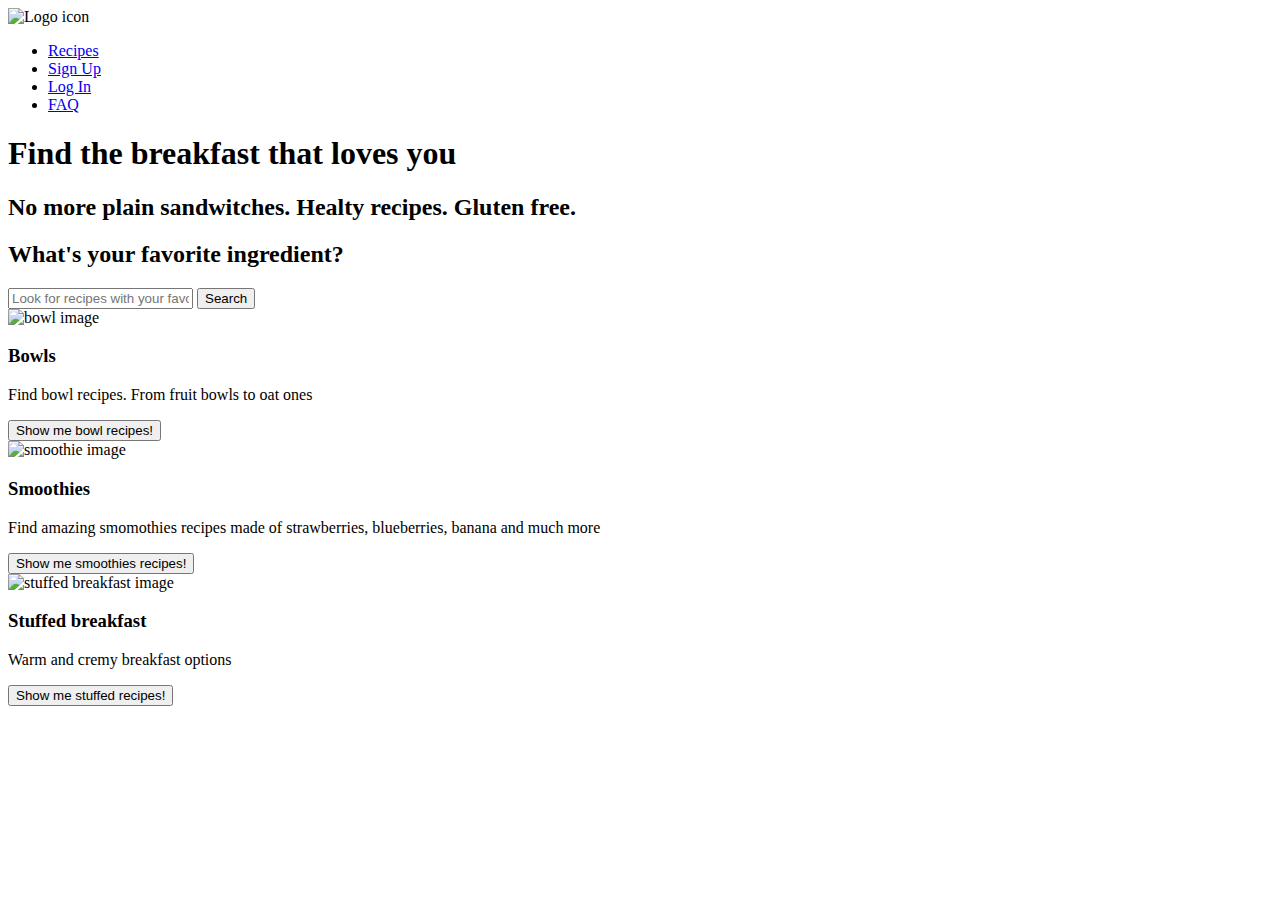
==== index.html @ 929127d6 "add recipes and recipe-product pages" ====
<!DOCTYPE html>
<html lang="en">
  <head>
    <meta charset="UTF-8" />
    <meta name="viewport" content="width=device-width, initial-scale=1.0" />
    <meta http-equiv="X-UA-Compatible" content="ie=edge" />
    <title>Project1</title>
    <link rel="stylesheet" href="/styles/style.css">
  </head>

  <body>
    <!-- Header -->
     <header class= "header">
       <div class="menu">
         <div class = "logo">
           <img src="" alt="Logo icon">
         </div>
         <nav class= "nav-bar">
            <ul class= "nav-bar-ul">
             <li><a class="nav-bar-item" href="#recipes">Recipes</a></li>
             <li><a class="nav-bar-item" href="#signup">Sign Up</a></li>
             <li><a class="nav-bar-item" href="#login">Log In</a></li>
             <li><a class="nav-bar-item" href="#faq">FAQ</a></li>
            </ul>
          </nav>
        </div>
        <div class= "presentation">
            <h1>Find the breakfast that loves you</h1>
            <h2>No more plain sandwitches. Healty recipes. Gluten free.</h2>
         </div>
      </header>

      <!-- Section 1 -->

      <section class = "search-form-section">
          <div>
              <h2>What's your favorite ingredient?</h2>
              <form action="" method="get" class="search-form">
                <label for="search"></label>
                <input type="text" id="search" name="search" placeholder="Look for recipes with your favorite ingredient">
                <button type="submit">Search</button>
              </form>
          </div>
      </section>

     <!-- Section 2 -->

     <section class = "categories">
         <article class = "recipe-category">
             <div>
                 <div>
                     <img src="/img/smoothies_category.jpg" alt="bowl image">
                 </div>
                 <h3>Bowls</h3>
                 <p>Find bowl recipes. From fruit bowls to oat ones</p>
                 <button type="button">Show me bowl recipes!</button>
             </div>
         </article>

         <article class = "recipe-category">
            <div>
                <div>
                    <img src="/img/smoothies_category.jpg" alt="smoothie image">
                </div>
                <h3>Smoothies</h3>
                <p>Find amazing smomothies recipes made of strawberries, blueberries, banana and much more</p>
                <button type="button">Show me smoothies recipes!</button>
            </div>
        </article>

        <article class = "recipe-category">
            <div>
                <div>
                    <img src="/img/stuffed_category.jpg" alt="stuffed breakfast image">
                </div>
                <h3>Stuffed breakfast</h3>
                <p>Warm and cremy breakfast options</p>
                <button type="button">Show me stuffed recipes!</button>
            </div>
        </article>

     </section>
</body>
---- styles/style.css ----
@import url('https://fonts.googleapis.com/css2?family=Montserrat:wght@300&display=swap');

/* *{
    margin: 0;
    padding: 0;
}  

body {
    font-family: 'Montserrat', sans-serif;
    font-size:10px;
}

.logo img{
    width: 180px;
}

.nav-bar{
    width: 26%;
}

.nav-bar-ul{
    display:flex;
    justify-content: space-between;
    align-items: center;
    list-style: none;
    font-size: 1.5em; 
    font-weight: bold;
}

.nav-bar-ul a {
    text-decoration: none;
    color: black;
}

.menu {
    display:flex;
    justify-content: space-between;
    align-items: center;
    margin: 12px 30px;
}

.presentation{
    background: url(/img/home_background.jpg);
    background-position:0 0;
    background-repeat: no-repeat;
    background-size: cover;
    height:120vh;
    position: relative;
}

.presentation h1 {
    font-size: 6em;
    color: #fff;
    position: absolute;
    left: 50%;
    top:32%;
    transform: translate(-50%, -50%);
    text-align: center;
}

.presentation h2{
    font-size: 2em;
    color: #fff;
    position: absolute;
    left: 50%;
    top:42%;
    transform: translate(-50%, -50%);
    font-weight: lighter;
    width: 42%;
    text-align: center;
}

 */
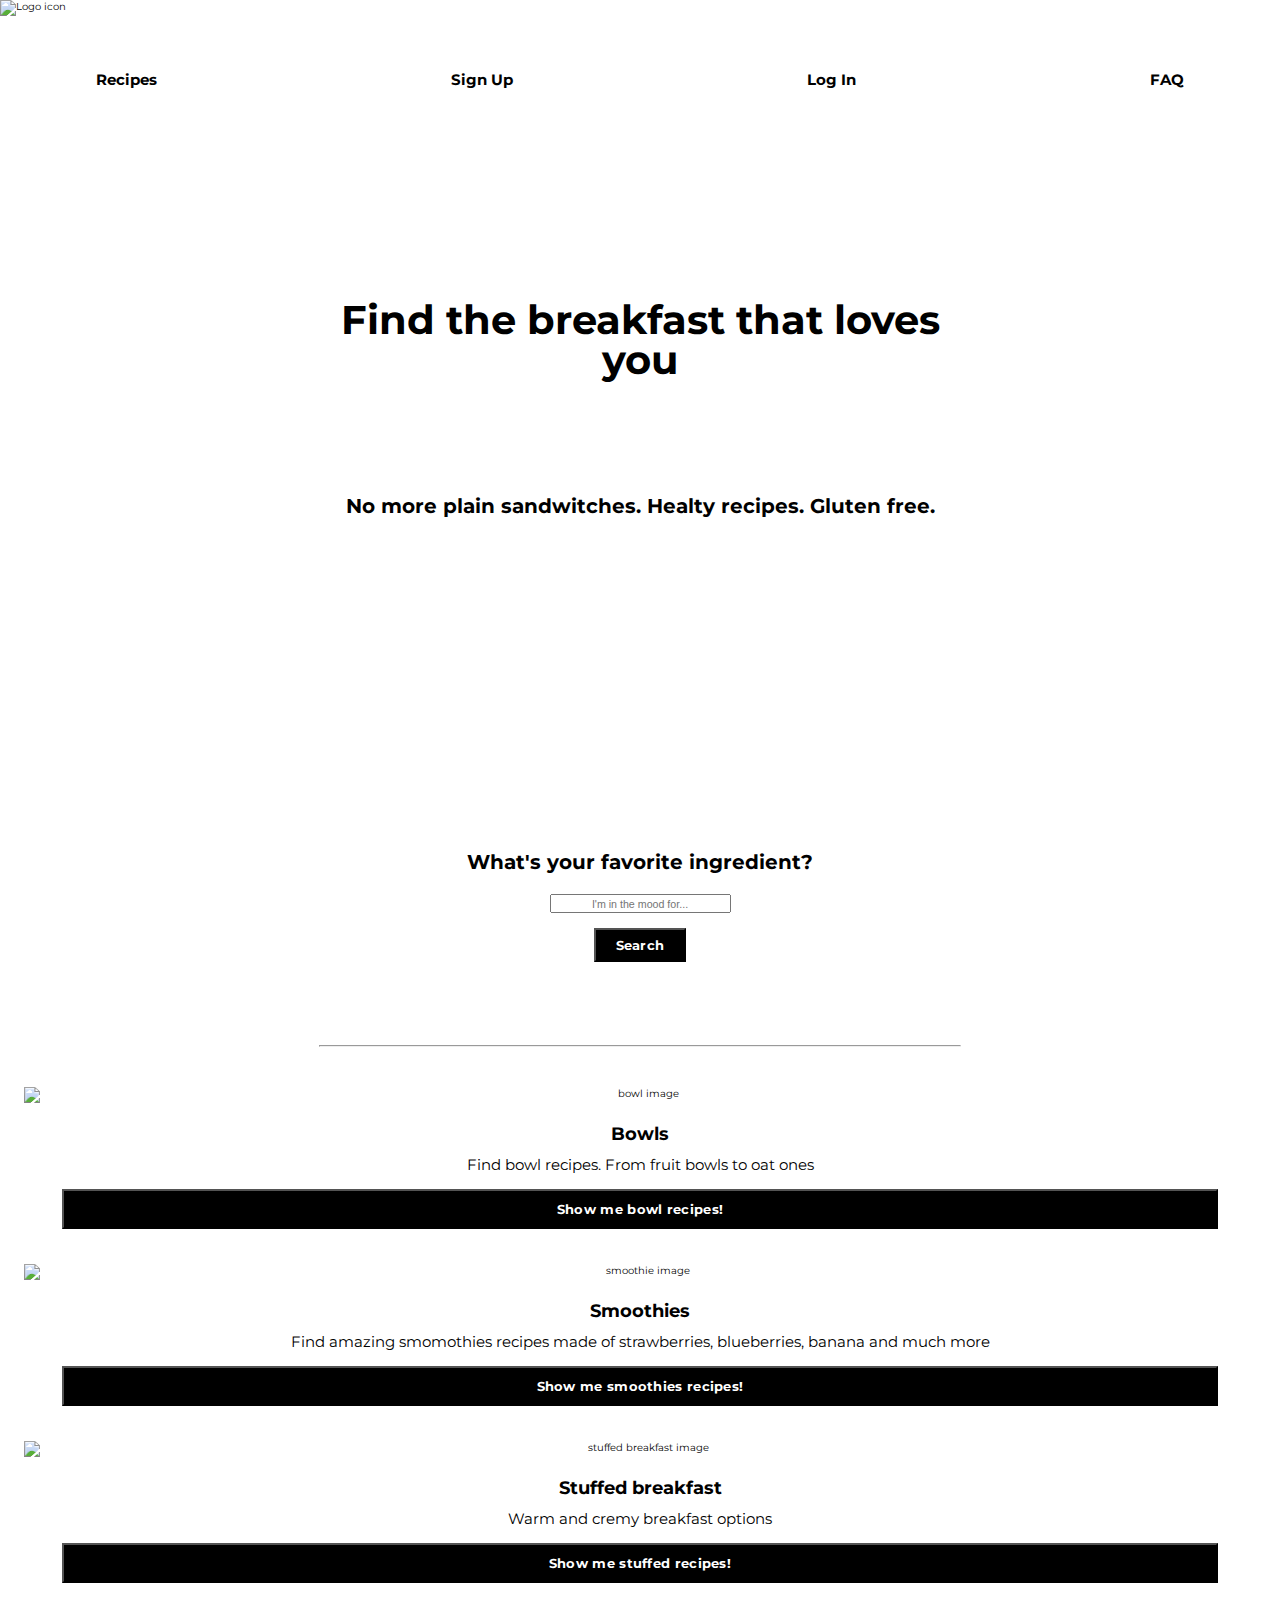
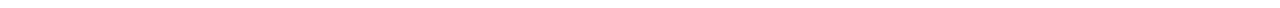
==== commit d5c257e5: "add index page styles" ====
--- a/index.html
+++ b/index.html
@@ -3,7 +3,6 @@
   <head>
     <meta charset="UTF-8" />
     <meta name="viewport" content="width=device-width, initial-scale=1.0" />
-    <meta http-equiv="X-UA-Compatible" content="ie=edge" />
     <title>Project1</title>
     <link rel="stylesheet" href="/styles/style.css">
   </head>
@@ -17,10 +16,10 @@
          </div>
          <nav class= "nav-bar">
             <ul class= "nav-bar-ul">
-             <li><a class="nav-bar-item" href="#recipes">Recipes</a></li>
-             <li><a class="nav-bar-item" href="#signup">Sign Up</a></li>
-             <li><a class="nav-bar-item" href="#login">Log In</a></li>
-             <li><a class="nav-bar-item" href="#faq">FAQ</a></li>
+             <li><a class="nav-bar-item" href="recipes.html">Recipes</a></li>
+             <li><a class="nav-bar-item" href="signup.html">Sign Up</a></li>
+             <li><a class="nav-bar-item" href="login.html">Log In</a></li>
+             <li><a class="nav-bar-item" href="faq.html">FAQ</a></li>
             </ul>
           </nav>
         </div>
@@ -37,10 +36,11 @@
               <h2>What's your favorite ingredient?</h2>
               <form action="" method="get" class="search-form">
                 <label for="search"></label>
-                <input type="text" id="search" name="search" placeholder="Look for recipes with your favorite ingredient">
+                <input type="text" id="search" name="search" placeholder="I'm in the mood for...">
                 <button type="submit">Search</button>
               </form>
           </div>
+          <hr>
       </section>
 
      <!-- Section 2 -->
@@ -53,7 +53,7 @@
                  </div>
                  <h3>Bowls</h3>
                  <p>Find bowl recipes. From fruit bowls to oat ones</p>
-                 <button type="button">Show me bowl recipes!</button>
+                 <button type="button" class="recipe-category-btn">Show me bowl recipes!</button>
              </div>
          </article>
 
@@ -64,7 +64,7 @@
                 </div>
                 <h3>Smoothies</h3>
                 <p>Find amazing smomothies recipes made of strawberries, blueberries, banana and much more</p>
-                <button type="button">Show me smoothies recipes!</button>
+                <button type="button" class="recipe-category-btn">Show me smoothies recipes!</button>
             </div>
         </article>
 
@@ -75,9 +75,10 @@
                 </div>
                 <h3>Stuffed breakfast</h3>
                 <p>Warm and cremy breakfast options</p>
-                <button type="button">Show me stuffed recipes!</button>
+                <button type="button" class="recipe-category-btn">Show me stuffed recipes!</button>
             </div>
         </article>
 
      </section>
-</body>+  </body>
+</html>
--- a/styles/style.css
+++ b/styles/style.css
@@ -1,6 +1,6 @@
 @import url('https://fonts.googleapis.com/css2?family=Montserrat:wght@300&display=swap');
 
-/* *{
+ *{
     margin: 0;
     padding: 0;
 }  
@@ -10,14 +10,23 @@
     font-size:10px;
 }
 
+/* nav bar menu */
 .logo img{
-    width: 180px;
+    width: 200px;
 }
 
-.nav-bar{
-    width: 26%;
+.logo {
+    height: 70px;
 }
 
+/* conjunt de links*/
+.nav-bar{
+    width: 85%;
+    margin: 0 auto;
+    height: 40px;
+}
+
+/* cada un dels links*/
 .nav-bar-ul{
     display:flex;
     justify-content: space-between;
@@ -32,42 +41,118 @@
     color: black;
 }
 
-.menu {
-    display:flex;
-    justify-content: space-between;
-    align-items: center;
-    margin: 12px 30px;
-}
-
+/* background picture */
 .presentation{
     background: url(/img/home_background.jpg);
     background-position:0 0;
     background-repeat: no-repeat;
     background-size: cover;
-    height:120vh;
+    height:80vh;
     position: relative;
 }
 
 .presentation h1 {
-    font-size: 6em;
-    color: #fff;
+    font-size: 4em;
+    color:black;
     position: absolute;
     left: 50%;
     top:32%;
     transform: translate(-50%, -50%);
     text-align: center;
+    line-height: 1em;
 }
 
 .presentation h2{
     font-size: 2em;
-    color: #fff;
+    color: black;
     position: absolute;
     left: 50%;
-    top:42%;
+    top:55%;
     transform: translate(-50%, -50%);
-    font-weight: lighter;
-    width: 42%;
+    font-weight: bold;
+    width: 50%;
     text-align: center;
 }
 
- */+hr{
+    width: 50%;
+    color: rgb(190, 188, 188);
+    margin: 30px auto;
+}
+
+ /* input form section */
+
+ .search-form-section div{
+    width: 100%;
+    height: 185px;
+ }
+
+ .search-form-section h2 {
+    font-size: 2em;
+    text-align: center;
+    width: 60%;
+    justify-content: center;
+    margin:0 auto;
+    padding:20px;
+    font-weight: bold;
+ }
+
+ .search-form{
+     display:flex;
+     width: 50%;
+     flex-direction: column;
+     align-items: center;
+     margin: 0 auto;
+ }
+
+ .search-form ::placeholder {
+     font-size: 0.8em;
+     text-align: center;
+ }
+
+ .search-form > button {
+    margin: 15px 50px;
+    font-size: 1.3em;
+    font-family: montserrat;
+    font-weight: bold;
+    letter-spacing:0.3px;
+    background-color: black;
+    color: white;
+    padding:7px 20px 7px 20px;   
+ }
+
+  /* recipes cagetories section */
+
+.recipe-category div{
+    display:flex;
+    flex-direction: column;
+    justify-content: center;
+    text-align: center;
+    margin: 10px 12px;
+}
+
+h3{
+    font-size: 1.8em;
+    padding: 10px;
+    font-weight: bold;
+}
+
+.recipe-category p{
+    font-size: 1.5em;
+    margin: 0px 30px;
+}
+
+.recipe-category-btn{
+    margin: 15px 50px;
+    font-size: 1.3em;
+    font-family: montserrat;
+    font-weight: bold;
+    letter-spacing:0.3px;
+    background-color: black;
+    color: white;
+    padding:10px 10px 10px 10px;
+}
+
+.recipe-category img{
+    width: 100%;
+}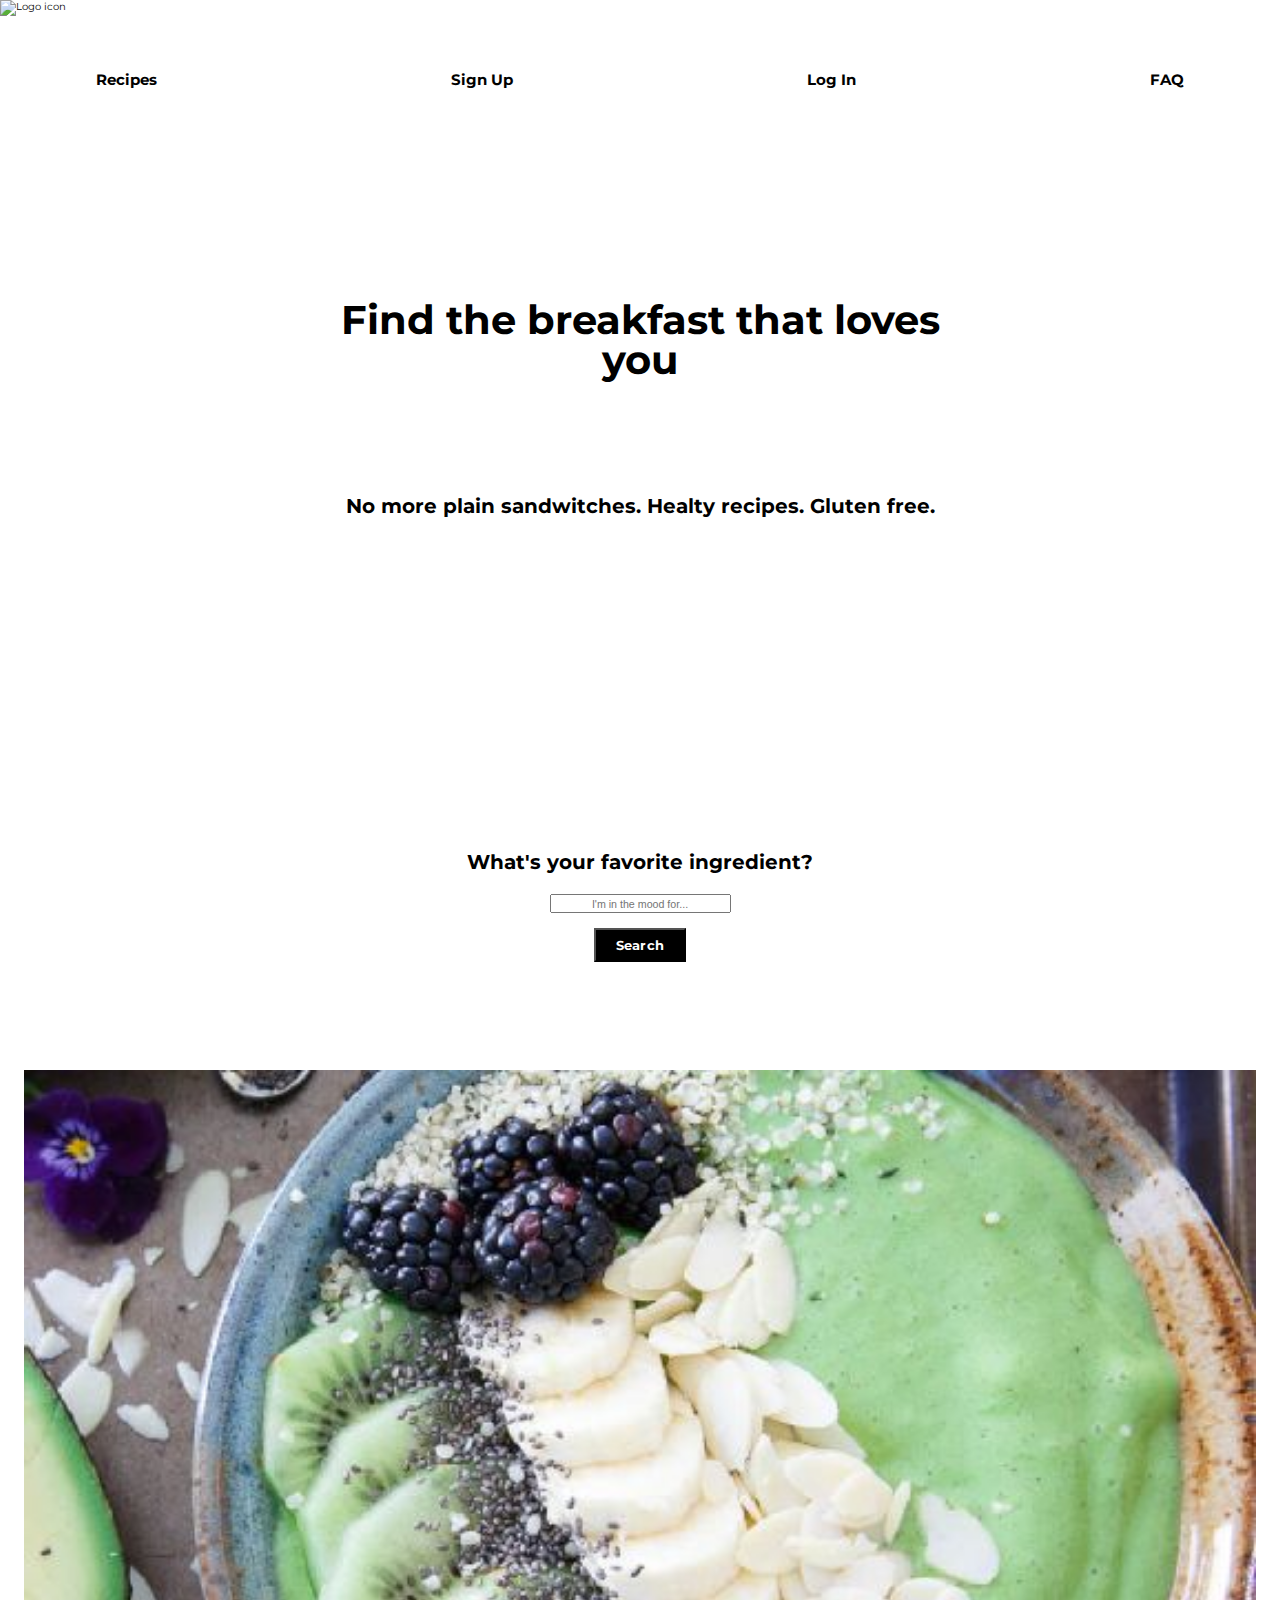
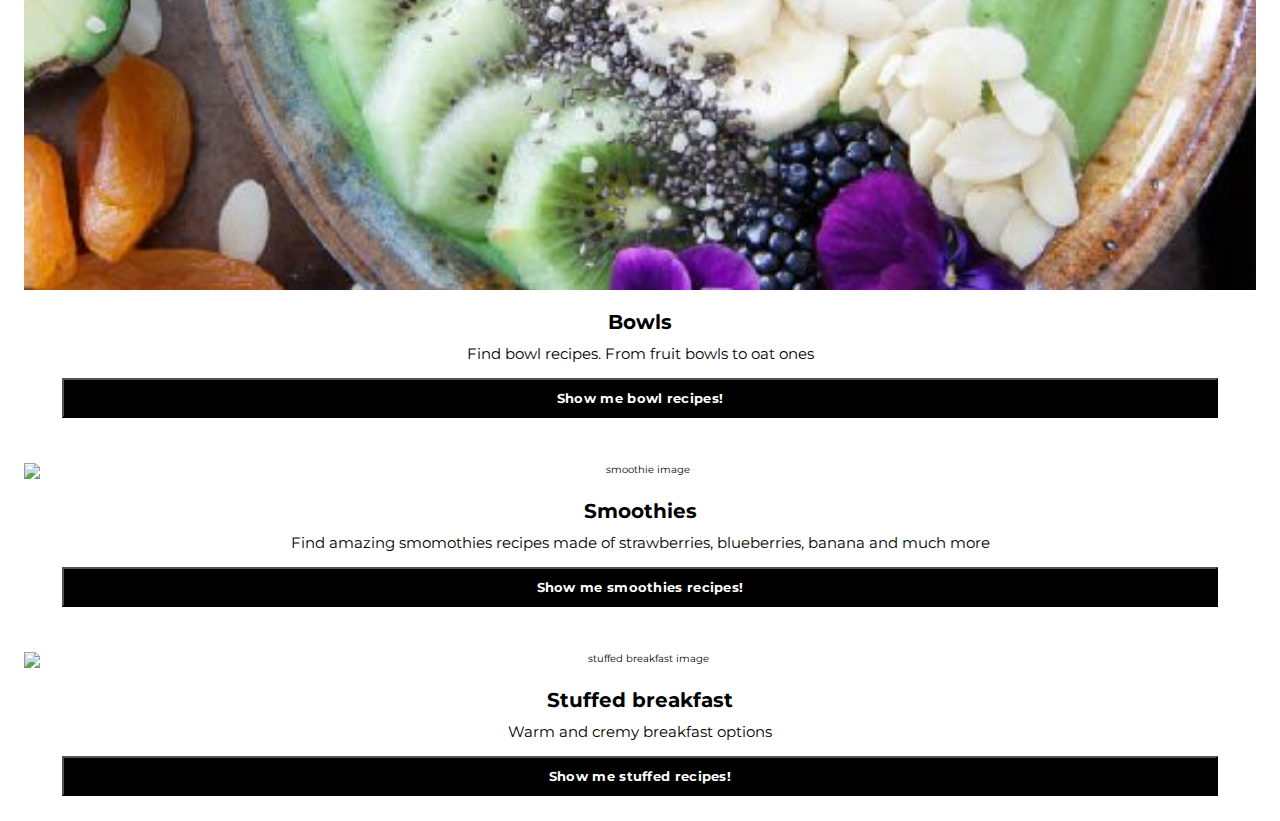
==== commit 34b8ec6c: "add first styles to every page" ====
--- a/index.html
+++ b/index.html
@@ -40,23 +40,27 @@
                 <button type="submit">Search</button>
               </form>
           </div>
-          <hr>
       </section>
 
      <!-- Section 2 -->
 
      <section class = "categories">
+ <!--      <div class ="category-icons">
+        <img src="img/bowls-icon.jpg" alt="Bowl icon" class= "category-icon">
+        <img src="img/smothie-icon-jpg" alt="Bowl icon" class= "category-icon">
+        <img src="img/stuffed-icon.jpg" alt="Bowl icon" class= "category-icon">
+      </div> -->
          <article class = "recipe-category">
              <div>
                  <div>
-                     <img src="/img/smoothies_category.jpg" alt="bowl image">
+                     <img src="/img/bowls_category.jpg" alt="bowl image">
                  </div>
                  <h3>Bowls</h3>
                  <p>Find bowl recipes. From fruit bowls to oat ones</p>
                  <button type="button" class="recipe-category-btn">Show me bowl recipes!</button>
              </div>
          </article>
-
+        
          <article class = "recipe-category">
             <div>
                 <div>
--- a/styles/style.css
+++ b/styles/style.css
@@ -41,9 +41,9 @@
     color: black;
 }
 
-/* background picture */
+/* home - background picture */
 .presentation{
-    background: url(/img/home_background.jpg);
+    background: url(/img/smoothies_category.jpg);
     background-position:0 0;
     background-repeat: no-repeat;
     background-size: cover;
@@ -74,17 +74,13 @@
     text-align: center;
 }
 
-hr{
-    width: 50%;
-    color: rgb(190, 188, 188);
-    margin: 30px auto;
-}
-
- /* input form section */
+ /* home - input form section */
 
  .search-form-section div{
     width: 100%;
     height: 185px;
+    padding-bottom: 10px;
+    margin-bottom: 25px;
  }
 
  .search-form-section h2 {
@@ -121,7 +117,7 @@
     padding:7px 20px 7px 20px;   
  }
 
-  /* recipes cagetories section */
+  /* home- recipes cagetories section */
 
 .recipe-category div{
     display:flex;
@@ -132,9 +128,11 @@
 }
 
 h3{
-    font-size: 1.8em;
     padding: 10px;
     font-weight: bold;
+    font-size: 2em;
+    text-align: center;
+    color:black; 
 }
 
 .recipe-category p{
@@ -155,4 +153,214 @@
 
 .recipe-category img{
     width: 100%;
+    margin-top:10px;
+}
+
+  /* recipes page */
+.recipes-container {
+        display:flex;
+        justify-content:center;
+        flex-direction:row;
+        flex-wrap:wrap;  
+        margin-bottom:30px;
+}
+
+.recipe-general-info {
+    text-align:center;
+    background-color: rgb(241, 241, 241);    
+    box-sizing:border-box;
+    margin: 5px;
+    padding:12px;
+    width:43%;
+  }
+
+.recipe-general-info-list img{
+    width: 100%;
+    margin-bottom: 10px;
+}
+
+.recipe-general-info button{
+    font-size: 1.1em;
+    font-family: montserrat;
+    font-weight: bold;
+    background-color: rgb(241, 241, 241);
+    color: black;
+    padding:3px 7px;
+    margin: 7px;
+    border: solid 1px black;
+}
+
+h4{
+    font-size: 1.5em;
+    margin-bottom: 5px;
+}
+
+hr{
+    width: 20%;
+    color: rgb(190, 188, 188);
+    margin: 0 auto 20px auto;
+}
+
+  /* recipe-product page */
+
+.recipe-extended-info-background{
+    background: url(/img/smoothies_category.jpg);
+    background-position:0 0;
+    background-repeat: no-repeat;
+    background-size: cover;
+    height:40vh;
+    position: relative;
+}
+.instruction-icons{
+    display:flex;
+    justify-content:center;
+    flex-direction:row;
+    flex-wrap:wrap;
+    margin: 20px auto;
+}
+
+.icon-format img{
+    width: 30px;
+}
+
+.icon-format p{
+    font-size: 0.6em;
+}
+
+.icon-format{
+  font-size:1.7em;
+  text-align:center;
+  box-sizing:border-box;
+  padding:10px;
+  width:25%;
+}
+.recipe-extended-info > p{
+ font-size: 1.5em;
+ width: 70%;
+ margin:10px auto;
+ text-align: justify;
+}
+
+/* Sign up page */
+
+.signup-form input{
+    margin:10px;
+}
+.signup-form button{
+    display:flex;
+    flex-direction: column;
+    margin: 10px auto;
+    font-size: 1.1em;
+    font-family: montserrat;
+    font-weight: bold;
+    background-color: black;
+    color: white;
+    padding:10px 20px 10px 20px;
+    margin-bottom: 10px;
+}
+
+.form-wrapper{
+    align-items: center;
+    text-align: center;
+    margin: 20px auto;
+}
+
+.signup img {
+    width: 70%;
+    display: flex;
+    margin-top:30px;
+}
+
+.signup h2{
+    text-align: center;
+    font-size: 2em;
+    margin-top: 25px;
+}
+
+.signup h3 {
+    font-size: 1.7em;
+    text-align: right;
+    margin:10px;
+}
+
+/* Log in page */
+
+.login-form input{
+    margin:10px;
+}
+
+.login-form button{
+    display:flex;
+    flex-direction: column;
+    margin: 10px auto;
+    font-size: 1.1em;
+    font-family: montserrat;
+    font-weight: bold;
+    background-color: black;
+    color: white;
+    padding:10px 20px 10px 20px;
+    margin-bottom: 10px;
+}
+
+.login h2{
+    text-align: center;
+    font-size: 2em;
+    margin-top: 25px;
+}
+
+.login h3 {
+    font-size: 1.7em;
+    text-align: right;
+    margin:10px;
+}
+
+.login img {
+    width: 70%;
+    display: flex;
+    margin-top:30px;
+}
+
+/* faq page */
+
+.faq-background{
+    background: url(/img/smoothies_category.jpg);
+    background-position:0 0;
+    background-repeat: no-repeat;
+    background-size: cover;
+    height:85vh;
+    position: relative;
+}
+
+.dropdown{
+    position: absolute;
+    left: 50%;
+    top:55%;
+    transform: translate(-50%, -50%);
+    text-align: center;
+    line-height: 1em;
+}
+
+.dropdown-btn{
+    text-decoration: none;
+    background-color: white;
+    color:black;
+    padding:5px 80px;
+    margin:10px;
+    border:none;
+    opacity: 0.7;
+
+}
+
+.dropdown-answer > p{
+    font-size: 1.5em;
+    margin-bottom: 15px;
+}
+
+.faq h2{
+    position: absolute;
+    left: 50%;
+    top:25%;
+    transform: translate(-50%, -50%);
+    text-align: center;
+    font-size: 2em;
 }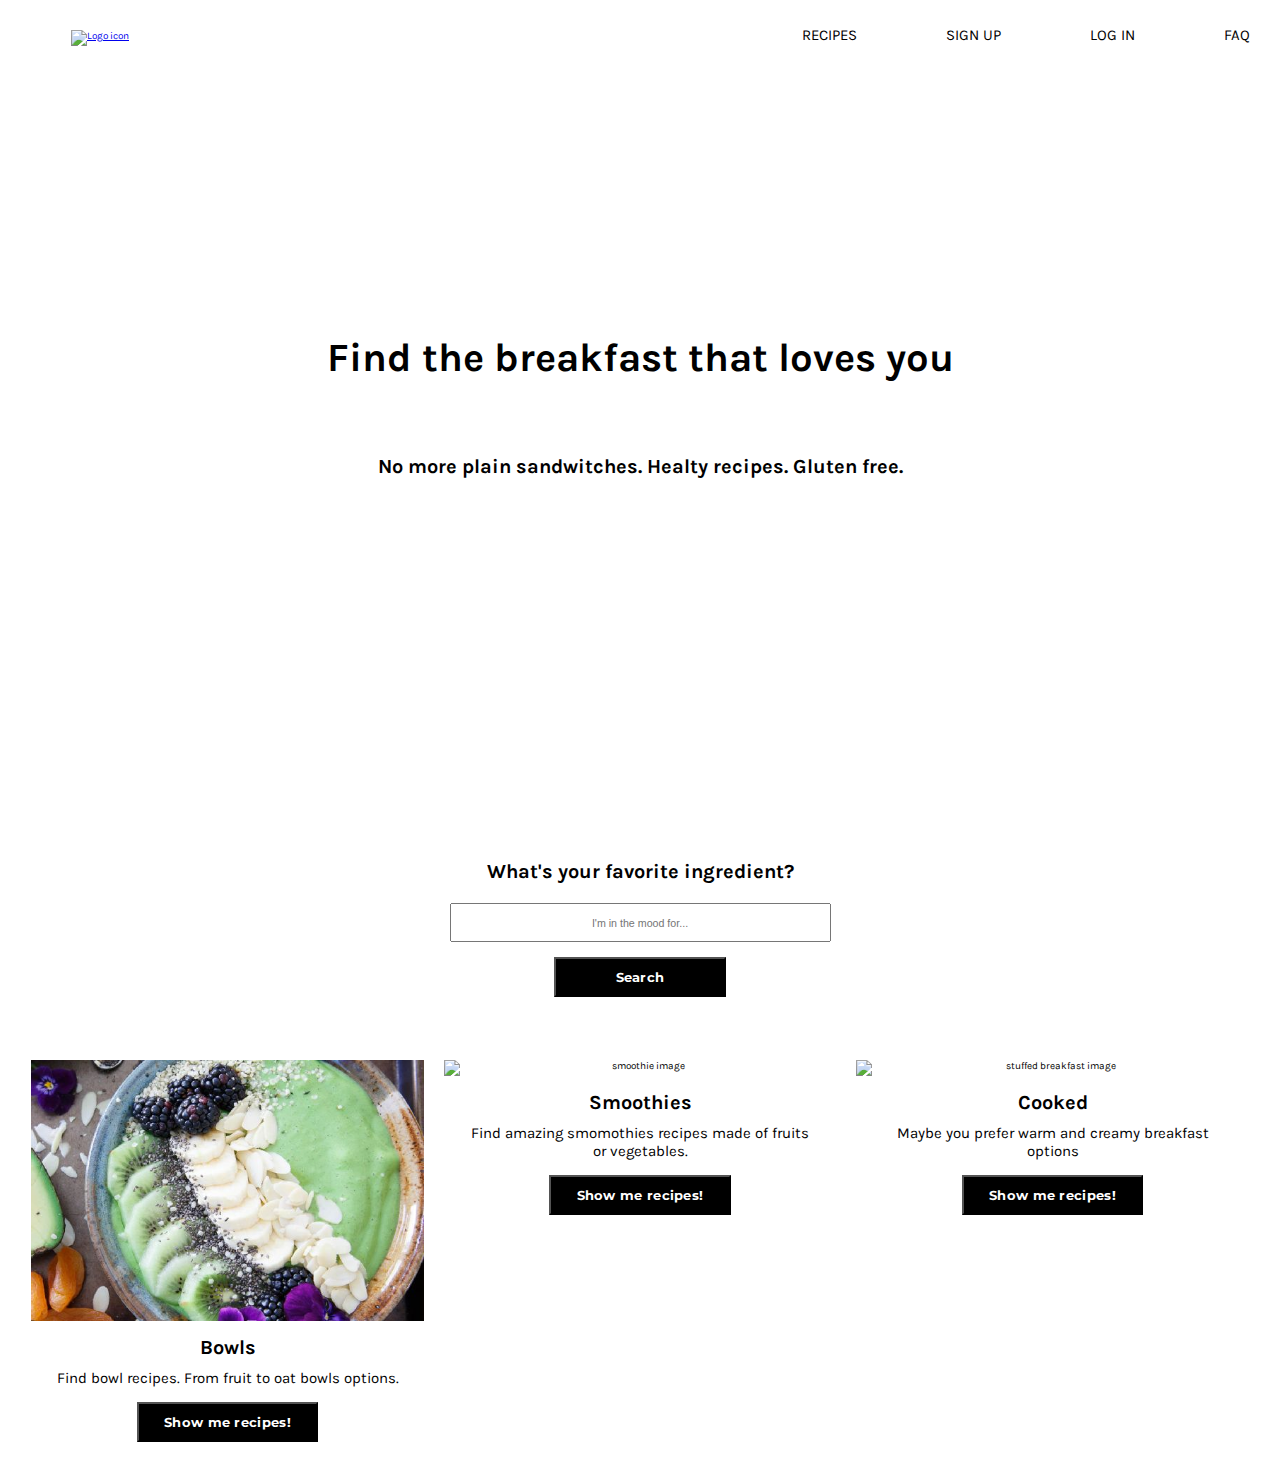
==== commit 38543a4f: "add some changes" ====
--- a/index.html
+++ b/index.html
@@ -4,7 +4,8 @@
     <meta charset="UTF-8" />
     <meta name="viewport" content="width=device-width, initial-scale=1.0" />
     <title>Project1</title>
-    <link rel="stylesheet" href="/styles/style.css">
+    <link rel="stylesheet" href="styles/style.css">
+    <link rel="shortcut icon" href="#">
   </head>
 
   <body>
@@ -12,13 +13,13 @@
      <header class= "header">
        <div class="menu">
          <div class = "logo">
-           <img src="" alt="Logo icon">
+          <a href="index.html"><img src="img/logo-icon.jpg" alt="Logo icon"></a>
          </div>
          <nav class= "nav-bar">
             <ul class= "nav-bar-ul">
-             <li><a class="nav-bar-item" href="recipes.html">Recipes</a></li>
-             <li><a class="nav-bar-item" href="signup.html">Sign Up</a></li>
-             <li><a class="nav-bar-item" href="login.html">Log In</a></li>
+             <li><a class="nav-bar-item" href="recipes.html">RECIPES</a></li>
+             <li><a class="nav-bar-item" href="signup.html">SIGN UP</a></li>
+             <li><a class="nav-bar-item" href="login.html">LOG IN</a></li>
              <li><a class="nav-bar-item" href="faq.html">FAQ</a></li>
             </ul>
           </nav>
@@ -36,7 +37,7 @@
               <h2>What's your favorite ingredient?</h2>
               <form action="" method="get" class="search-form">
                 <label for="search"></label>
-                <input type="text" id="search" name="search" placeholder="I'm in the mood for...">
+                <input type="text" id="ingredient-search" name="search" placeholder="I'm in the mood for...">
                 <button type="submit">Search</button>
               </form>
           </div>
@@ -50,39 +51,43 @@
         <img src="img/smothie-icon-jpg" alt="Bowl icon" class= "category-icon">
         <img src="img/stuffed-icon.jpg" alt="Bowl icon" class= "category-icon">
       </div> -->
+      <div class = "categories-container">
          <article class = "recipe-category">
              <div>
                  <div>
-                     <img src="/img/bowls_category.jpg" alt="bowl image">
+                     <img src="img/bowls_category.jpg" alt="bowl image">
                  </div>
                  <h3>Bowls</h3>
-                 <p>Find bowl recipes. From fruit bowls to oat ones</p>
-                 <button type="button" class="recipe-category-btn">Show me bowl recipes!</button>
+                 <p>Find bowl recipes. From fruit to oat bowls options.</p>
+                 <button type="button" class="recipe-category-btn" id="bowls-category-btn">Show me recipes!</button>
              </div>
          </article>
+         <div id = "mostra-content-api"></div>
         
          <article class = "recipe-category">
             <div>
                 <div>
-                    <img src="/img/smoothies_category.jpg" alt="smoothie image">
+                    <img src="img/smoothies_category.jpg" alt="smoothie image">
                 </div>
                 <h3>Smoothies</h3>
-                <p>Find amazing smomothies recipes made of strawberries, blueberries, banana and much more</p>
-                <button type="button" class="recipe-category-btn">Show me smoothies recipes!</button>
+                <p>Find amazing smomothies recipes made of fruits or vegetables.</p>
+                <button type="button" class="recipe-category-btn" onclick="location.href='http://127.0.0.1:5500/recipes.html'">Show me recipes!</button>
             </div>
         </article>
 
         <article class = "recipe-category">
             <div>
                 <div>
-                    <img src="/img/stuffed_category.jpg" alt="stuffed breakfast image">
+                    <img src="img/stuffed_category.jpg" alt="stuffed breakfast image">
                 </div>
-                <h3>Stuffed breakfast</h3>
-                <p>Warm and cremy breakfast options</p>
-                <button type="button" class="recipe-category-btn">Show me stuffed recipes!</button>
+                <h3>Cooked</h3>
+                <p>Maybe you prefer warm and creamy breakfast options</p>
+                <button type="button" class="recipe-category-btn" onclick="location.href='http://127.0.0.1:5500/recipes.html'">Show me recipes!</button>
             </div>
         </article>
+      </div>
+     </section>
 
-     </section>
+     <script src="scripts/api.js"></script>
   </body>
 </html>
--- a/styles/style.css
+++ b/styles/style.css
@@ -1,4 +1,5 @@
 @import url('https://fonts.googleapis.com/css2?family=Montserrat:wght@300&display=swap');
+@import url('https://fonts.googleapis.com/css2?family=Karla:wght@400;700&display=swap');
 
  *{
     margin: 0;
@@ -6,34 +7,35 @@
 }  
 
 body {
-    font-family: 'Montserrat', sans-serif;
+    font-family: 'Karla','Montserrat', sans-serif;
     font-size:10px;
 }
 
 /* nav bar menu */
 .logo img{
-    width: 200px;
-}
-
-.logo {
+    width: 120px;
+}
+
+.logo{
     height: 70px;
-}
-
-/* conjunt de links*/
+    text-align: center;
+    margin-top:50px;
+}
+
+    /* conjunt de links*/
 .nav-bar{
     width: 85%;
     margin: 0 auto;
     height: 40px;
 }
 
-/* cada un dels links*/
+    /* cada un dels links*/
 .nav-bar-ul{
     display:flex;
     justify-content: space-between;
     align-items: center;
     list-style: none;
     font-size: 1.5em; 
-    font-weight: bold;
 }
 
 .nav-bar-ul a {
@@ -43,7 +45,7 @@
 
 /* home - background picture */
 .presentation{
-    background: url(/img/smoothies_category.jpg);
+    background: url(../img/smoothies_category.jpg);
     background-position:0 0;
     background-repeat: no-repeat;
     background-size: cover;
@@ -79,8 +81,7 @@
  .search-form-section div{
     width: 100%;
     height: 185px;
-    padding-bottom: 10px;
-    margin-bottom: 25px;
+    margin: 20px auto 20px auto;
  }
 
  .search-form-section h2 {
@@ -141,7 +142,8 @@
 }
 
 .recipe-category-btn{
-    margin: 15px 50px;
+    width: 65%;
+    margin: 15px auto;
     font-size: 1.3em;
     font-family: montserrat;
     font-weight: bold;
@@ -157,6 +159,11 @@
 }
 
   /* recipes page */
+
+.categories-displayed {
+    background-color: whitesmoke;
+}
+
 .recipes-container {
         display:flex;
         justify-content:center;
@@ -167,7 +174,6 @@
 
 .recipe-general-info {
     text-align:center;
-    background-color: rgb(241, 241, 241);    
     box-sizing:border-box;
     margin: 5px;
     padding:12px;
@@ -204,7 +210,7 @@
   /* recipe-product page */
 
 .recipe-extended-info-background{
-    background: url(/img/smoothies_category.jpg);
+    background: url(../img/smoothies_category.jpg);
     background-position:0 0;
     background-repeat: no-repeat;
     background-size: cover;
@@ -234,10 +240,11 @@
   padding:10px;
   width:25%;
 }
+
 .recipe-extended-info > p{
  font-size: 1.5em;
  width: 70%;
- margin:10px auto;
+ margin:10px auto 50px auto;
  text-align: justify;
 }
 
@@ -246,7 +253,7 @@
 .signup-form input{
     margin:10px;
 }
-.signup-form button{
+.button{
     display:flex;
     flex-direction: column;
     margin: 10px auto;
@@ -259,10 +266,14 @@
     margin-bottom: 10px;
 }
 
+.button:disabled{
+    background-color: rgb(138, 138, 138);
+}
+
 .form-wrapper{
     align-items: center;
     text-align: center;
-    margin: 20px auto;
+    margin: 50px auto;
 }
 
 .signup img {
@@ -289,19 +300,6 @@
     margin:10px;
 }
 
-.login-form button{
-    display:flex;
-    flex-direction: column;
-    margin: 10px auto;
-    font-size: 1.1em;
-    font-family: montserrat;
-    font-weight: bold;
-    background-color: black;
-    color: white;
-    padding:10px 20px 10px 20px;
-    margin-bottom: 10px;
-}
-
 .login h2{
     text-align: center;
     font-size: 2em;
@@ -320,10 +318,30 @@
     margin-top:30px;
 }
 
+.message-container{
+    width: 100%;
+    max-width: 800px;
+}
+
+.message-container p{
+    background-color:red;
+    padding: 20px;
+    margin: 10px 0;
+    color: white;
+}
+
+.message-container p.correct-message {
+    background-color: green;
+    color:white;
+    margin:10px 0;
+    padding: 20px;
+
+}
+
 /* faq page */
 
 .faq-background{
-    background: url(/img/smoothies_category.jpg);
+    background: url(../img/smoothies_category.jpg);
     background-position:0 0;
     background-repeat: no-repeat;
     background-size: cover;
@@ -331,36 +349,211 @@
     position: relative;
 }
 
-.dropdown{
+.accordion{
     position: absolute;
     left: 50%;
-    top:55%;
+    top:65%;
     transform: translate(-50%, -50%);
     text-align: center;
     line-height: 1em;
-}
-
-.dropdown-btn{
+    width: 90%;
+}
+
+.card{
+    padding:20px;
+    background-color: white;
+    border:none;
+    margin:20px;
+    opacity:0.7;
+}
+
+.card-header{
     text-decoration: none;
+    border-bottom: none;
     background-color: white;
+}
+
+.collapse button{
+    color:red;
+}
+.card-header button{
     color:black;
-    padding:5px 80px;
-    margin:10px;
-    border:none;
-    opacity: 0.7;
-
-}
-
-.dropdown-answer > p{
+    font-size: 1em;
+    margin-top:20px;
+}
+
+.card-header button.expanded{
+    color:Red;
+}
+
+.card-header button:hover{
+    font-weight: bold;
+    color:black;
+    text-decoration: none;
+}
+
+.card-body{
     font-size: 1.5em;
-    margin-bottom: 15px;
+    font-family: "Karla" , "sans serif";
+    line-height: 18px;
+    margin-top: 90px;
+    color:black;
 }
 
 .faq h2{
     position: absolute;
     left: 50%;
-    top:25%;
+    top:30%;
     transform: translate(-50%, -50%);
     text-align: center;
     font-size: 2em;
-}+}
+
+
+/* @media */
+
+@media (max-width: 330px){
+    .nav-bar{
+        width: auto;
+        margin: 0 auto 50px 0;
+    }
+
+    .nav-bar-ul{
+        flex-direction: column;
+        justify-content:center;
+        align-items: center;
+    }
+}
+
+@media (min-width: 580px){
+    .nav-bar{
+        width: 55%;
+        height: auto;
+        }
+    
+    .logo{
+        width: 200px;
+        height: auto;
+        align-items: center;  
+        margin-bottom: 45px;      
+    }
+
+    .menu {
+        display:flex;
+        flex-direction: row;
+        align-items: center;
+        height: 70px;        
+    }
+    
+    .presentation h1{
+        top:40%;
+    }
+
+    .search-form-section div{
+        height: 165px;
+        margin-top: 25px;
+     }
+
+    .search-form input{
+        padding: 10px 80px;
+    }
+
+    .search-form > button {
+       margin: 15px 50px;
+       font-size: 1.3em;
+       padding:10px 60px;   
+    }
+
+    .recipe-category-btn{
+        margin: 15px auto 10px auto;
+        width: 42%;
+    }
+
+    .recipe-extended-info-background{
+        height: 65vh;
+    }
+
+}
+
+@media (min-width: 1000px){
+    .nav-bar{
+        width: 35%;
+        height: auto;
+        margin-right: 30px;
+        }
+
+    .search-form-section div{
+        height: 180px;
+        margin-top: 50px;
+     }
+
+    .search-form input{
+        padding: 10px 100px;
+    }
+
+    .categories-container{
+        display:flex;
+        justify-content:center;
+        flex-direction:row;
+        flex-wrap:wrap;  
+        margin:15px;
+    }
+
+    .recipe-category {
+        width: 33%;
+    }
+    
+    .recipe-category div{
+        margin: 5px;
+    }
+
+    .recipe-category-btn{
+        width:45% ;
+    }
+
+    .recipe-extended-info-background{
+        height: 95vh;
+    }
+
+    .icon-format img{
+        width: 50px;
+    }
+    
+    .icon-format p{
+        font-size: 0.9em;
+    }
+    
+    .icon-format{
+      width:20%;
+    }
+
+    .instruction-icons{
+        margin: 60px auto;
+    }
+
+    .signup img {
+        width: 60%;
+        margin-top:60px;
+    }
+    
+    .signup h2{
+        font-size: 3em;
+        margin-top: 55px;
+    }
+    
+    .login img {
+        width: 60%;
+        margin-top:60px;
+    }
+    
+    .login h2{
+        font-size: 3em;
+        margin-top: 55px;
+    }
+
+    .button {
+        font-size: 1.6em;
+        padding:10px 30px;
+        margin:25px auto 40px auto;
+    }
+
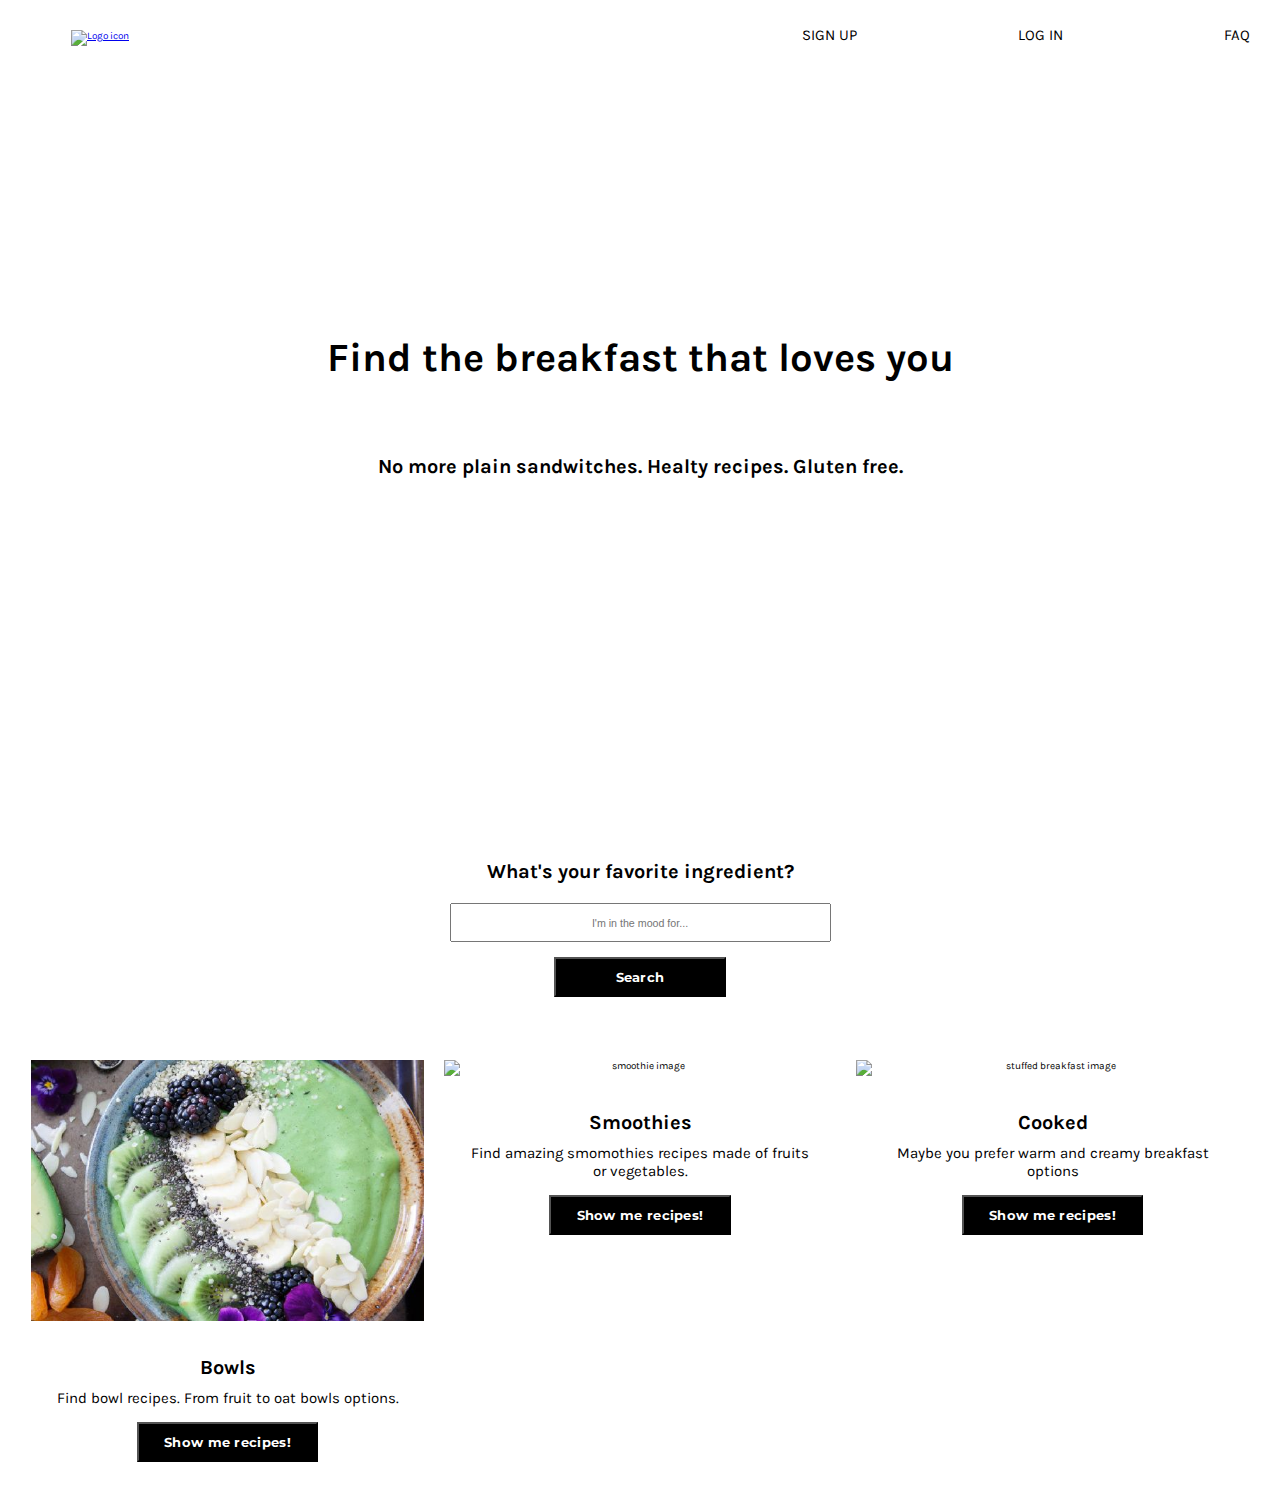
==== commit cf3712f5: "search bar and categories buttons working" ====
--- a/index.html
+++ b/index.html
@@ -17,7 +17,7 @@
          </div>
          <nav class= "nav-bar">
             <ul class= "nav-bar-ul">
-             <li><a class="nav-bar-item" href="recipes.html">RECIPES</a></li>
+             
              <li><a class="nav-bar-item" href="signup.html">SIGN UP</a></li>
              <li><a class="nav-bar-item" href="login.html">LOG IN</a></li>
              <li><a class="nav-bar-item" href="faq.html">FAQ</a></li>
@@ -35,10 +35,10 @@
       <section class = "search-form-section">
           <div>
               <h2>What's your favorite ingredient?</h2>
-              <form action="" method="get" class="search-form">
+              <form method="get" class="search-form" id="buscador-form">
                 <label for="search"></label>
                 <input type="text" id="ingredient-search" name="search" placeholder="I'm in the mood for...">
-                <button type="submit">Search</button>
+                <button onclick="loadDate()" type="submit" id="buscador">Search</button>
               </form>
           </div>
       </section>
@@ -51,7 +51,7 @@
         <img src="img/smothie-icon-jpg" alt="Bowl icon" class= "category-icon">
         <img src="img/stuffed-icon.jpg" alt="Bowl icon" class= "category-icon">
       </div> -->
-      <div class = "categories-container">
+      <div class = "categories-container">        
          <article class = "recipe-category">
              <div>
                  <div>
@@ -59,10 +59,11 @@
                  </div>
                  <h3>Bowls</h3>
                  <p>Find bowl recipes. From fruit to oat bowls options.</p>
-                 <button type="button" class="recipe-category-btn" id="bowls-category-btn">Show me recipes!</button>
+                 <button type="button" class="recipe-category-btn" id="input-button-bowls">Show me recipes!</button>
+                 <div class="recipes-collapse" id="bowls"></div>
              </div>
+
          </article>
-         <div id = "mostra-content-api"></div>
         
          <article class = "recipe-category">
             <div>
@@ -71,7 +72,8 @@
                 </div>
                 <h3>Smoothies</h3>
                 <p>Find amazing smomothies recipes made of fruits or vegetables.</p>
-                <button type="button" class="recipe-category-btn" onclick="location.href='http://127.0.0.1:5500/recipes.html'">Show me recipes!</button>
+                <button type="button" class="recipe-category-btn" id="input-button-smoothies">Show me recipes!</button>
+                <div class="recipes-collapse" id="smoothies"></div>
             </div>
         </article>
 
@@ -82,12 +84,20 @@
                 </div>
                 <h3>Cooked</h3>
                 <p>Maybe you prefer warm and creamy breakfast options</p>
-                <button type="button" class="recipe-category-btn" onclick="location.href='http://127.0.0.1:5500/recipes.html'">Show me recipes!</button>
+                <button type="button" class="recipe-category-btn" id="input-button-cooked">Show me recipes!</button>
+                <div class="recipes-collapse" id="cooked"></div>
+
             </div>
         </article>
       </div>
      </section>
+     <section id= "mostra-content-api"></section>
+
 
      <script src="scripts/api.js"></script>
+     <script src="scripts/categories.js"></script>
+
+ 
+     
   </body>
 </html>
--- a/styles/style.css
+++ b/styles/style.css
@@ -51,6 +51,7 @@
     background-size: cover;
     height:80vh;
     position: relative;
+    width: 100%;
 }
 
 .presentation h1 {
@@ -134,6 +135,7 @@
     font-size: 2em;
     text-align: center;
     color:black; 
+    margin: 20px 100px 0px 100px;
 }
 
 .recipe-category p{
@@ -158,6 +160,8 @@
     margin-top:10px;
 }
 
+
+
   /* recipes page */
 
 .categories-displayed {
@@ -165,11 +169,11 @@
 }
 
 .recipes-container {
-        display:flex;
-        justify-content:center;
-        flex-direction:row;
-        flex-wrap:wrap;  
-        margin-bottom:30px;
+    display:flex;
+    justify-content:center;
+    flex-direction:row;
+    flex-wrap:wrap;  
+    margin-bottom:30px;
 }
 
 .recipe-general-info {
@@ -196,6 +200,7 @@
     border: solid 1px black;
 }
 
+
 h4{
     font-size: 1.5em;
     margin-bottom: 5px;
@@ -267,7 +272,8 @@
 }
 
 .button:disabled{
-    background-color: rgb(138, 138, 138);
+    background-color: rgb(218, 218, 218);
+    border:none;
 }
 
 .form-wrapper{
@@ -292,6 +298,19 @@
     font-size: 1.7em;
     text-align: right;
     margin:10px;
+}
+
+.message-container{
+    margin: 0 auto 160px auto;
+}
+
+.message-container p{
+    font-size: 1.4em;
+}
+
+.message-container p.correct-message {
+    margin: 0 auto 160px auto;
+    background-color: rgb(86, 156, 118);
 }
 
 /* Log in page */
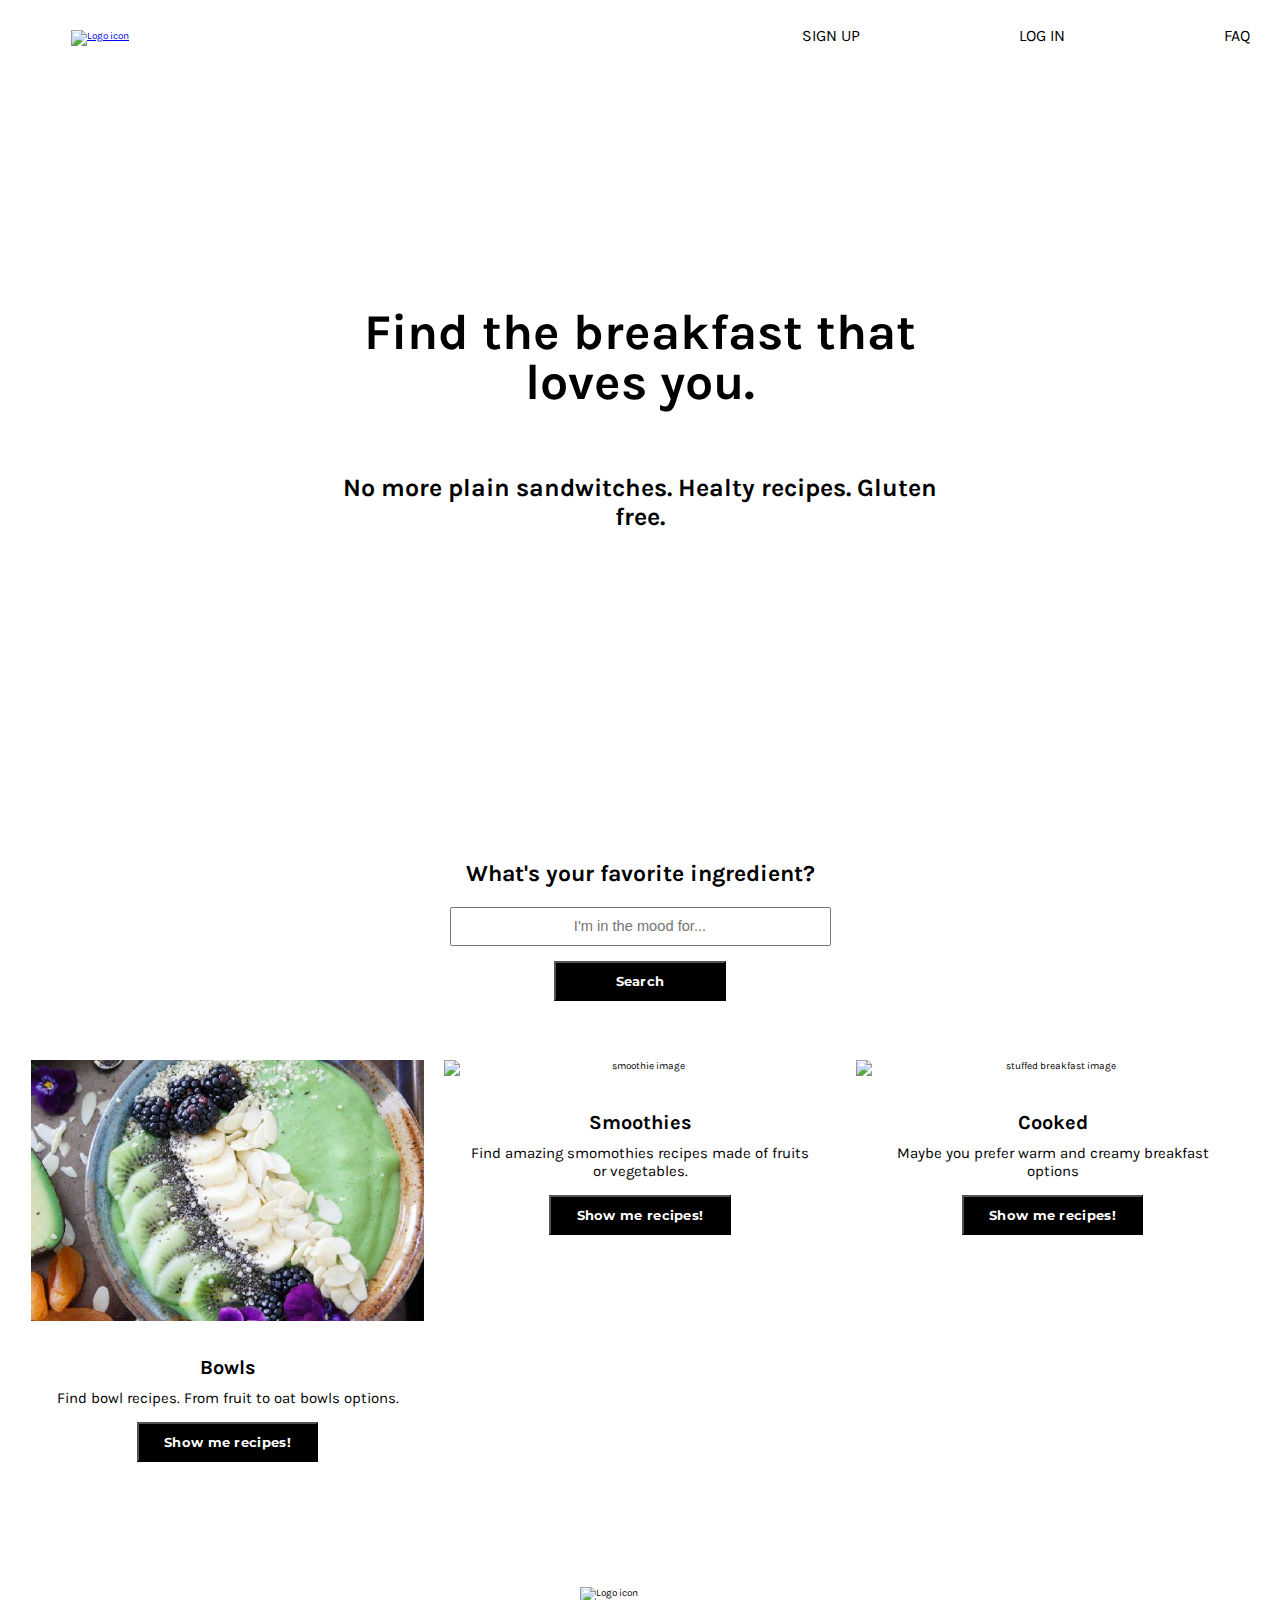
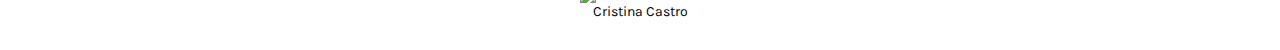
==== commit d69c308b: "last changes, ready for deploy" ====
--- a/index.html
+++ b/index.html
@@ -1,3 +1,12 @@
+<!-- bea021b631584c58ab2ec7ead556f6f8
+27037c15739e4f6c8111110f219e058b
+326fca0e6fb94575ace156a7e9b4fcb6
+a3dd2f2d2e7e4a57af11d73ab6827880
+88dc5764dc764ea3b6b5c87bf1a92ef0
+a199774d457d4300bedce3cbcb603887 -->
+
+
+
 <!DOCTYPE html>
 <html lang="en">
   <head>
@@ -17,7 +26,6 @@
          </div>
          <nav class= "nav-bar">
             <ul class= "nav-bar-ul">
-             
              <li><a class="nav-bar-item" href="signup.html">SIGN UP</a></li>
              <li><a class="nav-bar-item" href="login.html">LOG IN</a></li>
              <li><a class="nav-bar-item" href="faq.html">FAQ</a></li>
@@ -25,7 +33,7 @@
           </nav>
         </div>
         <div class= "presentation">
-            <h1>Find the breakfast that loves you</h1>
+            <h1>Find the breakfast that loves you.</h1>
             <h2>No more plain sandwitches. Healty recipes. Gluten free.</h2>
          </div>
       </header>
@@ -96,8 +104,10 @@
 
      <script src="scripts/api.js"></script>
      <script src="scripts/categories.js"></script>
-
- 
      
-  </body>
+    </body>
+    <footer>
+      <div><img src="img/logo-icon.jpg" alt="Logo icon"></div>
+      <p>Cristina Castro</p>
+    </footer>
 </html>
--- a/styles/style.css
+++ b/styles/style.css
@@ -35,7 +35,7 @@
     justify-content: space-between;
     align-items: center;
     list-style: none;
-    font-size: 1.5em; 
+    font-size: 1.6em; 
 }
 
 .nav-bar-ul a {
@@ -55,7 +55,7 @@
 }
 
 .presentation h1 {
-    font-size: 4em;
+    font-size: 5em;
     color:black;
     position: absolute;
     left: 50%;
@@ -63,18 +63,21 @@
     transform: translate(-50%, -50%);
     text-align: center;
     line-height: 1em;
+    z-index: 999; 
+
 }
 
 .presentation h2{
-    font-size: 2em;
-    color: black;
+    font-size: 2.5em;
+    color:black;
     position: absolute;
     left: 50%;
-    top:55%;
+    top:60%;
     transform: translate(-50%, -50%);
     font-weight: bold;
     width: 50%;
-    text-align: center;
+    text-align: center; 
+    z-index: 999; 
 }
 
  /* home - input form section */
@@ -86,7 +89,7 @@
  }
 
  .search-form-section h2 {
-    font-size: 2em;
+    font-size: 2.3em;
     text-align: center;
     width: 60%;
     justify-content: center;
@@ -104,12 +107,16 @@
  }
 
  .search-form ::placeholder {
-     font-size: 0.8em;
+     font-size: 1.1em;
      text-align: center;
  }
 
+ .search-form input {
+     padding:10px;
+ }
+
  .search-form > button {
-    margin: 15px 50px;
+    margin: 18px 50px;
     font-size: 1.3em;
     font-family: montserrat;
     font-weight: bold;
@@ -160,12 +167,29 @@
     margin-top:10px;
 }
 
+  /* footer */
+footer{
+    margin: 100px 0 30px 0;
+}
+
+footer img{
+    width: 120px;
+    display: flex;
+    margin: 0 auto;
+}
+
+footer p{
+    color:black;
+    font-size: 1.4em;
+    text-align: center;
+}
 
 
   /* recipes page */
 
 .categories-displayed {
     background-color: whitesmoke;
+    padding:5px 0 5px 0;
 }
 
 .recipes-container {
@@ -257,12 +281,15 @@
 
 .signup-form input{
     margin:10px;
-}
+    padding:10px;
+    font-size:1.5em;
+}
+
 .button{
     display:flex;
     flex-direction: column;
     margin: 10px auto;
-    font-size: 1.1em;
+    font-size: 1.5em;
     font-family: montserrat;
     font-weight: bold;
     background-color: black;
@@ -308,15 +335,22 @@
     font-size: 1.4em;
 }
 
+
 .message-container p.correct-message {
     margin: 0 auto 160px auto;
-    background-color: rgb(86, 156, 118);
+    background-color: rgb(77, 136, 77);
 }
 
 /* Log in page */
 
 .login-form input{
     margin:10px;
+    padding:10px;
+    font-size: 1.5em;
+}
+
+.login-form button{
+    font-size: 1.5em;
 }
 
 .login h2{
@@ -343,14 +377,14 @@
 }
 
 .message-container p{
-    background-color:red;
+    background-color:rgb(209, 65, 65);
     padding: 20px;
     margin: 10px 0;
     color: white;
 }
 
 .message-container p.correct-message {
-    background-color: green;
+    background-color: rgb(77, 136, 77);
     color:white;
     margin:10px 0;
     padding: 20px;
